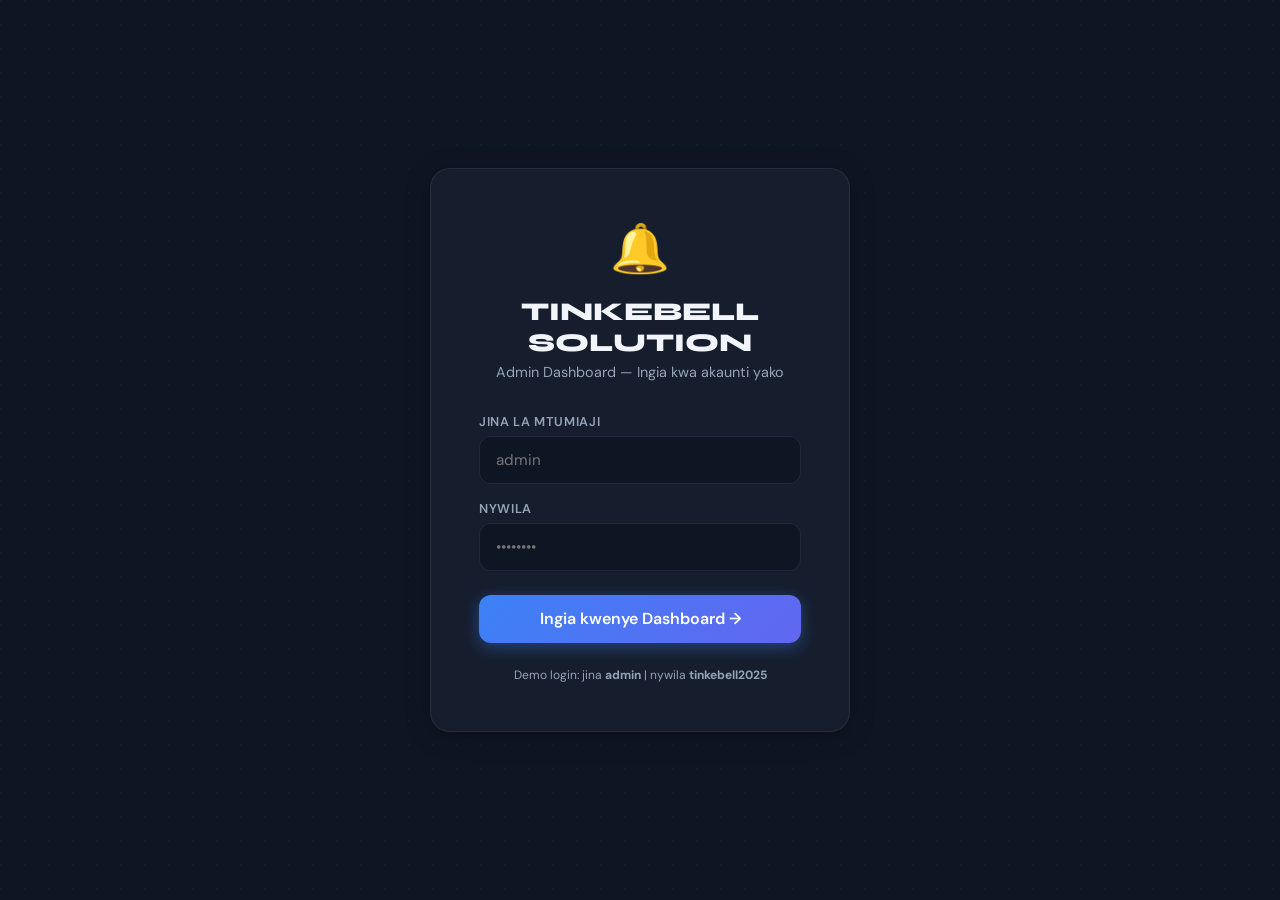
==== admin/admin.html @ 5e6b2fd1 "Tinkebell solution" ====
<!DOCTYPE html>
<html lang="sw">
<head>
  <meta charset="UTF-8">
  <meta name="viewport" content="width=device-width, initial-scale=1.0">
  <title>TINKEBELL SOLUTION — Admin</title>

  <link href="https://fonts.googleapis.com/css2?family=Syne:wght@400;600;700;800&family=DM+Sans:wght@300;400;500;600&display=swap" rel="stylesheet">

  <link rel="stylesheet" href="admin.css">
</head>
<body>

<div id="loginScreen">
  <div class="login-box">

    <!-- Logo ya kampuni inayozunguka -->
    <span class="login-logo">🔔</span>

    <h1 class="login-title">TINKEBELL SOLUTION</h1>
    <p class="login-sub">Admin Dashboard — Ingia kwa akaunti yako</p>

    <!-- Field ya jina la mtumiaji -->
    <div class="login-field">
      <label>JINA LA MTUMIAJI</label>
      <input type="text" id="loginUser" placeholder="admin" autocomplete="username">
    </div>

    <!-- Field ya nywila -->
    <!-- onkeydown="..." = bonyeza Enter ili uingie (badala ya kitufe) -->
    <div class="login-field">
      <label>NYWILA</label>
      <input type="password" id="loginPass" placeholder="••••••••"
             autocomplete="current-password">
    </div>

    <!-- Kitufe cha kuingia — onclick inapiga simu fanyaLogin() kwenye admin.js -->
    <button class="login-btn" onclick="fanyaLogin()">
      Ingia kwenye Dashboard →
    </button>

    <!-- Ujumbe wa kosa — imefichwa mwanzoni, admin.js itaifunua -->
    <p class="login-error" id="loginError">
      ⚠️ Jina au nywila si sahihi. Jaribu tena.
    </p>

    <!-- Maelezo ya demo kwa mtumiaji wa mara ya kwanza -->
    <p style="font-size:.75rem;color:var(--text2);margin-top:1.5rem;">
      Demo login: jina <strong>admin</strong> | nywila <strong>tinkebell2025</strong>
    </p>

  </div>
</div><!-- /loginScreen -->


<!-- ================================================================
     DASHBOARD — Imefichwa mpaka baada ya login
     style="display:none" itaondolewa na admin.js baada ya login
     ================================================================ -->
<div id="dashboard">
  <div class="layout">


    <!-- ============================================================
         SIDEBAR — Menyu ya upande wa kushoto
         ============================================================ -->
    <aside class="sidebar">

      <!-- Logo ya kampuni juu ya sidebar -->
      <div class="sidebar-logo">
        <span class="sidebar-logo-icon">🔔</span>
        <span class="sidebar-logo-text">TINKEBELL <span>ADMIN</span></span>
      </div>

      <!--
        Kiungo cha kurudi website kuu ya wateja
        ../index.html = nenda folder moja juu (kutoka admin/ → /)
        target="_blank" = fungua tab mpya (dashboard inabaki wazi)
      -->
      <a href="../index.html" target="_blank" class="nav-item"
         style="text-decoration:none; color:var(--text2);">
        <span class="nav-icon">🌐</span>
        <span>Ona Website</span>
      </a>

      <!-- Mstari wa kugawanya -->
      <div class="sidebar-divider"></div>

      <!--
        Vitufe vya navigation ya dashboard
        onclick="onyeshePage('overview', this)" =
          piga simu function onyeshePage() kwenye admin.js
          'overview' = jina la ukurasa
          this = kitufe kilichobonyezwa (kwa active state)
      -->
      <button class="nav-item active" onclick="onyeshePage('overview', this)">
        <span class="nav-icon">📊</span>
        <span>Muhtasari</span>
      </button>

      <button class="nav-item" onclick="onyeshePage('maombi', this)">
        <span class="nav-icon">📋</span>
        <span>Maombi Yote</span>
        <!-- Badge inaonyesha idadi ya maombi mapya — admin.js inaisasisha -->
        <span class="nav-badge" id="sidebarBadge">0</span>
      </button>

      <button class="nav-item" onclick="onyeshePage('ripoti', this)">
        <span class="nav-icon">📈</span>
        <span>Ripoti</span>
      </button>

      <button class="nav-item" onclick="onyeshePage('mipangilio', this)">
        <span class="nav-icon">⚙️</span>
        <span>Mipangilio</span>
      </button>

      <!-- Sehemu ya chini ya sidebar — maelezo ya mtumiaji -->
      <div class="sidebar-bottom">
        <div class="sidebar-user">
          <!-- Avatar ya herufi -->
          <div class="user-avatar">A</div>
          <div class="user-info">
            <div class="user-name">Theodora</div>
            <div class="user-role">Tinkebell Solution</div>
          </div>
          <!-- Kitufe cha kutoka — toka() ipo kwenye admin.js -->
          <button class="logout-btn" onclick="toka()" title="Toka">🚪</button>
        </div>
      </div>

    </aside><!-- /sidebar -->


    <!-- ============================================================
         MAIN CONTENT — Sehemu kuu ya dashboard (kulia)
         ============================================================ -->
    <main class="main">


      <!-- ==========================================
           PAGE 1: MUHTASARI (Overview)
           Inaonekana kwanza ukiingia
           ========================================== -->
      <div class="page active" id="page-overview">

        <!-- Kichwa cha ukurasa -->
        <div class="page-header">
          <div>
            <h1 class="page-title">Habari, Theodora! 👋</h1>
            <!-- Tarehe ya leo — inajazwa na admin.js -->
            <p class="page-sub" id="dateDisplay"></p>
          </div>
          <div class="header-actions">
            <!-- Kitufe cha kuongeza ombi jipya -->
            <button class="btn-add" onclick="funguaModalMpya()">
              + Ombi Jipya
            </button>
          </div>
        </div>

        <!-- Kadi 4 za takwimu — nambari zinajazwa na admin.js -->
        <div class="stats-grid">

          <div class="stat-card" style="--card-color:#3B82F6">
            <div class="stat-icon">📋</div>
            <div class="stat-num" id="statTotal">0</div>
            <div class="stat-label">Maombi Yote</div>
            <div class="stat-change neutral">Jumla ya maombi yote</div>
          </div>

          <div class="stat-card" style="--card-color:#F59E0B">
            <div class="stat-icon">⏳</div>
            <div class="stat-num" id="statProgress">0</div>
            <div class="stat-label">Yanayoendelea</div>
            <div class="stat-change neutral">Yanahitaji kufanywa</div>
          </div>

          <div class="stat-card" style="--card-color:#10B981">
            <div class="stat-icon">✅</div>
            <div class="stat-num" id="statDone">0</div>
            <div class="stat-label">Yaliyokamilika</div>
            <!-- id="statDoneRate" inajazwa na admin.js -->
            <div class="stat-change up" id="statDoneRate">— %</div>
          </div>

          <div class="stat-card" style="--card-color:#EF4444">
            <div class="stat-icon">🔴</div>
            <div class="stat-num" id="statNew">0</div>
            <div class="stat-label">Maombi Mapya</div>
            <div class="stat-change neutral">Hayajashughulikiwa</div>
          </div>

        </div><!-- /stats-grid -->

        <!-- Jedwali la maombi 5 ya hivi karibuni -->
        <div class="table-wrapper">
          <div class="table-header-row">
            <span class="table-title">📬 Maombi ya Hivi Karibuni</span>
            <!-- Bonyeza "Ona yote" ili uende ukurasa wa maombi -->
            <button class="action-btn"
              onclick="onyeshePage('maombi', document.querySelectorAll('.nav-item')[2])">
              Ona yote →
            </button>
          </div>
          <table>
            <thead>
              <tr>
                <th>#</th>
                <th>Mteja</th>
                <th>Huduma</th>
                <th>Tarehe</th>
                <th>Hali</th>
                <th>Vitendo</th>
              </tr>
            </thead>
            <!-- tbody hii inajazwa na renderTableRows() kwenye admin.js -->
            <tbody id="recentTable"></tbody>
          </table>
        </div>

      </div><!-- /page-overview -->


      <!-- ==========================================
           PAGE 2: MAOMBI YOTE
           ========================================== -->
      <div class="page" id="page-maombi">

        <div class="page-header">
          <div>
            <h1 class="page-title">Maombi Yote</h1>
            <p class="page-sub">Simamia maombi ya wateja wako</p>
          </div>
          <button class="btn-add" onclick="funguaModalMpya()">+ Ombi Jipya</button>
        </div>

        <!-- Upau wa kutafuta na kuchuja -->
        <div class="filter-bar">

          <!-- Sanduku la utafutaji wa maandishi -->
          <div class="search-box">
            <span class="search-icon">🔍</span>
            <!--
              oninput = fanya kila mara mtumiaji anaandika herufi
              filterMaombi() ipo kwenye admin.js
            -->
            <input type="text" id="searchInput"
                   placeholder="Tafuta kwa jina, simu, huduma..."
                   oninput="filterMaombi()">
          </div>

          <!-- Chuja kwa hali -->
          <select class="filter-select" id="statusFilter" onchange="filterMaombi()">
            <option value="">Hali Zote</option>
            <option value="Jipya">Jipya</option>
            <option value="Inaendelea">Inaendelea</option>
            <option value="Imekamilika">Imekamilika</option>
            <option value="Inahitaji Nyaraka">Inahitaji Nyaraka</option>
            <option value="Imebatilishwa">Imebatilishwa</option>
          </select>

          <!-- Chuja kwa huduma -->
          <select class="filter-select" id="serviceFilter" onchange="filterMaombi()">
            <option value="">Huduma Zote</option>
            <option value="TIN">TIN (TRA)</option>
            <option value="Tax Clearance">Tax Clearance</option>
            <option value="Tax Return">Tax Return</option>
            <option value="BRELA">BRELA</option>
            <option value="Leseni">Leseni (TAUSI)</option>
            <option value="Kuzaliwa">Cheti Kuzaliwa (RITHA)</option>
          </select>

          <!-- Kitufe cha kupakua CSV — exportCSV() ipo kwenye admin.js -->
          <button class="action-btn" onclick="exportCSV()">📥 Export CSV</button>

        </div><!-- /filter-bar -->

        <!-- Jedwali kamili la maombi yote -->
        <div class="table-wrapper">
          <div class="table-header-row">
            <span class="table-title">📋 Orodha ya Maombi</span>
            <!-- Idadi inasasishwa na admin.js -->
            <span class="table-count" id="tableCount">— maombi</span>
          </div>
          <table>
            <thead>
              <tr>
                <th>#</th>
                <th>Mteja</th>
                <th>Huduma</th>
                <th>Tarehe</th>
                <th>Hali</th>
                <th>Vitendo</th>
              </tr>
            </thead>
            <!-- tbody inajazwa na filterMaombi() → renderMaombiTable() -->
            <tbody id="mainTable"></tbody>
          </table>
          <!-- Inaonekana kama hakuna maombi yanayolingana na utafutaji -->
          <div id="emptyState" class="empty-state" style="display:none;">
            <div class="empty-icon">📭</div>
            <p>Hakuna maombi yanayolingana na utafutaji wako.</p>
          </div>
        </div>

      </div><!-- /page-maombi -->


      <!-- ==========================================
           PAGE 3: RIPOTI
           ========================================== -->
      <div class="page" id="page-ripoti">

        <div class="page-header">
          <div>
            <h1 class="page-title">Ripoti</h1>
            <p class="page-sub">Takwimu za biashara yako</p>
          </div>
          <!-- printRipoti() ipo kwenye admin.js -->
          <button class="action-btn" onclick="printRipoti()">🖨️ Print Ripoti</button>
        </div>

        <!-- Kadi 4 za ripoti — zinajazwa na renderRipoti() kwenye admin.js -->
        <div class="report-grid">

          <div class="report-card">
            <div class="report-card-title">📊 Maombi kwa Huduma</div>
            <div id="serviceChart"></div>
          </div>

          <div class="report-card">
            <div class="report-card-title">🎯 Hali ya Maombi</div>
            <div id="statusChart"></div>
          </div>

          <div class="report-card">
            <div class="report-card-title">📈 Muhtasari wa Takwimu</div>
            <div id="summaryStats"></div>
          </div>

          <div class="report-card">
            <div class="report-card-title">🕐 Shughuli za Hivi Karibuni</div>
            <div id="activityLog" style="max-height:280px;overflow-y:auto;"></div>
          </div>

        </div><!-- /report-grid -->

      </div><!-- /page-ripoti -->


      <!-- ==========================================
           PAGE 4: MIPANGILIO
           ========================================== -->
      <div class="page" id="page-mipangilio">

        <div class="page-header">
          <div>
            <h1 class="page-title">Mipangilio</h1>
            <p class="page-sub">Badilisha nywila na maelezo ya akaunti</p>
          </div>
        </div>

        <div style="max-width:500px;">

          <!-- Sehemu ya kubadilisha nywila -->
          <div class="report-card" style="margin-bottom:1.5rem;">
            <div class="report-card-title" style="margin-bottom:1rem;">🔑 Badilisha Nywila</div>

            <div class="form-group">
              <label class="form-label">NYWILA YA SASA</label>
              <input type="password" class="form-input" id="oldPass" placeholder="••••••••">
            </div>
            <div class="form-group">
              <label class="form-label">NYWILA MPYA</label>
              <input type="password" class="form-input" id="newPass" placeholder="••••••••">
            </div>
            <div class="form-group">
              <label class="form-label">THIBITISHA NYWILA MPYA</label>
              <input type="password" class="form-input" id="confirmPass" placeholder="••••••••">
            </div>

            <!-- badilishaNywila() ipo kwenye admin.js -->
            <button class="btn-save" onclick="badilishaNywila()">
              Hifadhi Nywila Mpya
            </button>
          </div>

          <!-- Sehemu ya hatari — futa data yote -->
          <div class="report-card">
            <div class="report-card-title" style="margin-bottom:1rem;">⚠️ Eneo la Hatari</div>
            <p style="font-size:.85rem;color:var(--text2);margin-bottom:1rem;">
              Futa data yote ya maombi. Hatua hii haiwezi kurejeshwa kabisa!
            </p>
            <button class="action-btn danger"
              style="background:rgba(239,68,68,.15);border-color:rgba(239,68,68,.3);color:var(--red);"
              onclick="if(confirm('Una uhakika kabisa? Data YOTE itafutwa na haiwezi kurejeshwa!')) futaDataYote()">
              🗑️ Futa Data Yote
            </button>
          </div>

        </div>

      </div><!-- /page-mipangilio -->


    </main><!-- /main -->
  </div><!-- /layout -->
</div><!-- /dashboard -->


<!-- ================================================================
     MODAL — Popup ya Kuongeza / Kuhariri Ombi
     Imefichwa mwanzoni — funguaModalMpya() au funguaModalEdit() inaifungua
     ================================================================ -->
<div class="modal-overlay" id="editModal">
  <div class="modal">

    <div class="modal-header">
      <!-- Kichwa kinabadilika: "Ombi Jipya" au "Hariri Ombi — Jina" -->
      <h2 class="modal-title" id="modalTitle">Ombi Jipya</h2>
      <!-- Funga modal — fungaModal() ipo kwenye admin.js -->
      <button class="modal-close" onclick="fungaModal()">✕</button>
    </div>

    <!-- Fomu ya ombi — fields 5 -->
    <div class="form-row">
      <!-- Jina kamili -->
      <div class="form-group">
        <label class="form-label">JINA KAMILI *</label>
        <input type="text" class="form-input" id="mJina" placeholder="Juma Ally">
      </div>
      <!-- Simu -->
      <div class="form-group">
        <label class="form-label">SIMU *</label>
        <input type="tel" class="form-input" id="mSimu" placeholder="+255 XXX XXX XXX">
      </div>
    </div>

    <div class="form-row">
      <!-- Barua pepe (si lazima) -->
      <div class="form-group">
        <label class="form-label">BARUA PEPE</label>
        <input type="email" class="form-input" id="mEmail" placeholder="mfano@gmail.com">
      </div>
      <!-- Chagua huduma -->
      <div class="form-group">
        <label class="form-label">HUDUMA *</label>
        <select class="form-select" id="mHuduma">
          <option value="">-- Chagua --</option>
          <option value="TIN">TIN (TRA)</option>
          <option value="Tax Clearance">Tax Clearance (TRA)</option>
          <option value="Tax Return">Tax Return (TRA)</option>
          <option value="BRELA">BRELA</option>
          <option value="Leseni">Leseni ya Biashara (TAUSI)</option>
          <option value="Kuzaliwa">Cheti cha Kuzaliwa (RITHA)</option>
        </select>
      </div>
    </div>

    <div class="form-row">
      <!-- Hali ya ombi -->
      <div class="form-group">
        <label class="form-label">HALI</label>
        <select class="form-select" id="mStatus">
          <option value="Jipya">🔵 Jipya</option>
          <option value="Inaendelea">🟡 Inaendelea</option>
          <option value="Inahitaji Nyaraka">🟣 Inahitaji Nyaraka</option>
          <option value="Imekamilika">🟢 Imekamilika</option>
          <option value="Imebatilishwa">🔴 Imebatilishwa</option>
        </select>
      </div>
      <!-- Tarehe ya ombi -->
      <div class="form-group">
        <label class="form-label">TAREHE</label>
        <input type="date" class="form-input" id="mTarehe">
      </div>
    </div>

    <!-- Maelezo ya ziada -->
    <div class="form-group">
      <label class="form-label">MAELEZO / NOTES</label>
      <textarea class="form-textarea" id="mNotes"
                placeholder="Maelezo ya ziada kuhusu ombi hili..."></textarea>
    </div>

    <!-- Sehemu ya kutuma WhatsApp — inaonekana moja kwa moja kwenye modal -->
    <div style="border-top:1px solid var(--border);padding-top:1rem;margin-top:.5rem;">
      <p style="font-size:.8rem;color:var(--text2);margin-bottom:.8rem;font-weight:600;">
        📱 TUMA UJUMBE KWA MTEJA
      </p>
      <!-- tumaWhatsApp() inatumia thamani za fields za juu -->
      <button class="wa-btn" onclick="tumaWhatsApp()">
        📱 Fungua WhatsApp — Tuma Ujumbe kwa Mteja
      </button>
    </div>

    <!-- Vitufe vya chini ya modal -->
    <div class="modal-footer">
      <button class="btn-cancel" onclick="fungaModal()">Ghairi</button>
      <!-- hifadhiOmbi() ipo kwenye admin.js — inaangalia na kuhifadhi -->
      <button class="btn-save" onclick="hifadhiOmbi()">💾 Hifadhi Ombi</button>
    </div>

  </div>
</div><!-- /modal -->


<!-- Toast notification — ujumbe mfupi wa mafanikio au kosa -->
<!-- Inajazwa na onyeshaToast() kwenye admin.js -->
<div id="toast"></div>

<script src="supabase-config.js"></script>

<!--
  Hatua ya 2: Pakia admin.js BAADAYE
  Inatumia db object iliyoundwa na supabase-config.js
-->
<script src="admin.js"></script>


</body>
</html>
---- admin/admin.css ----
/* ==================================================
   SEHEMU 1: CSS VARIABLES (Vigeuzi vya rangi)
   Badilisha thamani hapa - itabadilika kila mahali
   ================================================== */
:root {
  --bg:       #0F1623;
  --surface:  #161E2E;
  --surface2: #1C2840;
  --accent:   #3B82F6;
  --accent2:  #60A5FA;
  --green:    #10B981;
  --yellow:   #F59E0B;
  --red:      #EF4444;
  --purple:   #8B5CF6;
  --text:     #F1F5F9;
  --text2:    #94A3B8;
  --border:   rgba(255,255,255,0.07);
  --radius:   12px;
  --shadow:   0 4px 24px rgba(0,0,0,0.3);
}

/* ==================================================
   SEHEMU 2: RESET - Ondoa mipangilio ya default ya browser
   ================================================== */
* {
  margin: 0;
  padding: 0;
  box-sizing: border-box;
}

html {
  scroll-behavior: smooth;
}

a {
  text-decoration: none;
}

button {
  font-family: 'DM Sans', sans-serif;
  cursor: pointer;
}

input, select, textarea {
  font-family: 'DM Sans', sans-serif;
}

body {
  font-family: 'DM Sans', sans-serif;
  background: var(--bg);
  color: var(--text);
  min-height: 100vh;
  /* Background ya dots ndogo nyuma */
  background-image: radial-gradient(circle at 1px 1px, rgba(59,130,246,0.06) 1px, transparent 0);
  background-size: 24px 24px;
}

/* ==================================================
   SEHEMU 3: LOGIN SCREEN
   Inaonekana kwanza kabla ya kuingia dashboard
   ================================================== */
#loginScreen {
  min-height: 100vh;
  display: flex;
  align-items: center;
  justify-content: center;
  padding: 2rem;
}

/* Sanduku la login - kati ya skrini */
.login-box {
  background: var(--surface);
  border: 1px solid var(--border);
  border-radius: 20px;
  padding: 3rem;
  width: 100%;
  max-width: 420px;
  text-align: center;
  box-shadow: var(--shadow);
}

/* Logo ya kengele inayozunguka */
.login-logo {
  font-size: 3rem;
  margin-bottom: 1rem;
  display: block;
  animation: ringBell 3s ease-in-out infinite;
}

/* Animation ya kengele */
@keyframes ringBell {
  0%,  100% { transform: rotate(0deg); }
  10%        { transform: rotate(12deg); }
  20%        { transform: rotate(-10deg); }
  30%        { transform: rotate(6deg); }
  40%        { transform: rotate(-4deg); }
  50%        { transform: rotate(0deg); }
}

.login-title {
  font-family: 'Syne', sans-serif;
  font-size: 1.6rem;
  font-weight: 800;
  margin-bottom: 0.3rem;
}

.login-sub {
  color: var(--text2);
  font-size: 0.9rem;
  margin-bottom: 2rem;
}

/* Kila kikundi cha label + input */
.login-field {
  margin-bottom: 1rem;
  text-align: left;
}

.login-field label {
  display: block;
  font-size: 0.8rem;
  color: var(--text2);
  font-weight: 600;
  margin-bottom: 0.4rem;
  letter-spacing: 0.05em;
}

.login-field input {
  width: 100%;
  padding: 0.8rem 1rem;
  background: var(--bg);
  border: 1.5px solid var(--border);
  border-radius: var(--radius);
  color: var(--text);
  font-size: 0.95rem;
  outline: none;
  transition: border-color 0.2s;
}

.login-field input:focus {
  border-color: var(--accent);
}

/* Kitufe cha kuingia */
.login-btn {
  width: 100%;
  padding: 0.85rem;
  background: linear-gradient(135deg, var(--accent), #6366F1);
  color: white;
  border: none;
  border-radius: var(--radius);
  font-size: 1rem;
  font-weight: 600;
  transition: transform 0.2s, box-shadow 0.2s;
  box-shadow: 0 4px 15px rgba(59,130,246,0.4);
  margin-top: 0.5rem;
}

.login-btn:hover {
  transform: translateY(-2px);
  box-shadow: 0 8px 25px rgba(59,130,246,0.5);
}

/* Ujumbe wa kosa */
.login-error {
  color: var(--red);
  font-size: 0.82rem;
  margin-top: 0.8rem;
  display: none;
}

/* ==================================================
   SEHEMU 4: DASHBOARD LAYOUT
   Sidebar kushoto + Content kulia (Flexbox)
   ================================================== */
#dashboard {
  display: none; /* Imefichwa mpaka login */
}

.layout {
  display: flex;
  min-height: 100vh;
}

/* ==================================================
   SEHEMU 5: SIDEBAR (Menyu ya Upande)
   position:fixed = inabaki mahali hata ukiscroll
   ================================================== */
.sidebar {
  width: 240px;
  flex-shrink: 0;
  background: var(--surface);
  border-right: 1px solid var(--border);
  display: flex;
  flex-direction: column;
  padding: 1.5rem 1rem;
  position: fixed;
  top: 0;
  left: 0;
  bottom: 0;
  z-index: 100;
}

/* Logo juu ya sidebar */
.sidebar-logo {
  display: flex;
  align-items: center;
  gap: 0.6rem;
  padding: 0.5rem 0.5rem 1.5rem;
  border-bottom: 1px solid var(--border);
  margin-bottom: 1.5rem;
}

.sidebar-logo-icon {
  font-size: 1.6rem;
}

.sidebar-logo-text {
  font-family: 'Syne', sans-serif;
  font-size: 0.95rem;
  font-weight: 800;
}

.sidebar-logo-text span {
  color: var(--accent2);
}

/* Mstari wa kugawanya */
.sidebar-divider {
  border-top: 1px solid var(--border);
  margin: 0.5rem 0 0.8rem;
}

/* Kila kitufe cha sidebar */
.nav-item {
  display: flex;
  align-items: center;
  gap: 0.7rem;
  padding: 0.65rem 0.9rem;
  border-radius: var(--radius);
  color: var(--text2);
  font-size: 0.88rem;
  font-weight: 500;
  cursor: pointer;
  transition: all 0.2s;
  margin-bottom: 0.2rem;
  border: none;
  background: none;
  width: 100%;
  text-align: left;
}

.nav-item:hover {
  background: var(--surface2);
  color: var(--text);
}

/* Nav item inayochaguliwa sasa */
.nav-item.active {
  background: rgba(59,130,246,0.15);
  color: var(--accent2);
}

.nav-icon {
  font-size: 1.1rem;
  width: 22px;
  text-align: center;
}

/* Badge ya idadi ya maombi mapya */
.nav-badge {
  margin-left: auto;
  background: var(--accent);
  color: white;
  font-size: 0.68rem;
  font-weight: 700;
  padding: 0.15rem 0.5rem;
  border-radius: 20px;
  min-width: 20px;
  text-align: center;
}

/* Sehemu ya chini ya sidebar */
.sidebar-bottom {
  margin-top: auto;
}

.sidebar-user {
  display: flex;
  align-items: center;
  gap: 0.7rem;
  padding: 0.8rem;
  background: var(--surface2);
  border-radius: var(--radius);
}

/* Avatar ya herufi */
.user-avatar {
  width: 36px;
  height: 36px;
  border-radius: 50%;
  background: linear-gradient(135deg, var(--accent), #6366F1);
  display: flex;
  align-items: center;
  justify-content: center;
  font-weight: 700;
  font-size: 0.9rem;
  flex-shrink: 0;
}

.user-info {
  flex: 1;
}

.user-name {
  font-size: 0.82rem;
  font-weight: 600;
}

.user-role {
  font-size: 0.72rem;
  color: var(--text2);
}

/* Kitufe cha kutoka */
.logout-btn {
  background: none;
  border: none;
  color: var(--text2);
  cursor: pointer;
  font-size: 1.1rem;
  padding: 0.2rem;
  transition: color 0.2s;
}

.logout-btn:hover {
  color: var(--red);
}

/* ==================================================
   SEHEMU 6: MAIN CONTENT
   margin-left = nafasi ya sidebar (240px)
   ================================================== */
.main {
  margin-left: 240px;
  padding: 2rem;
  flex: 1;
}

/* Kichwa cha kila ukurasa */
.page-header {
  display: flex;
  justify-content: space-between;
  align-items: center;
  margin-bottom: 2rem;
}

.page-title {
  font-family: 'Syne', sans-serif;
  font-size: 1.6rem;
  font-weight: 800;
}

.page-sub {
  color: var(--text2);
  font-size: 0.88rem;
  margin-top: 0.2rem;
}

.header-actions {
  display: flex;
  gap: 0.8rem;
  align-items: center;
}

/* ==================================================
   SEHEMU 7: STATS CARDS (Kadi za Takwimu)
   CSS Grid inazipanga kwa safu 4
   ================================================== */
.stats-grid {
  display: grid;
  grid-template-columns: repeat(4, 1fr);
  gap: 1rem;
  margin-bottom: 2rem;
}

.stat-card {
  background: var(--surface);
  border: 1px solid var(--border);
  border-radius: var(--radius);
  padding: 1.4rem;
  position: relative;
  overflow: hidden;
  transition: transform 0.2s, border-color 0.2s;
}

.stat-card:hover {
  transform: translateY(-2px);
  border-color: rgba(59,130,246,0.25);
}

/* Mstari wa rangi juu ya kila kadi */
.stat-card::before {
  content: '';
  position: absolute;
  top: 0;
  left: 0;
  right: 0;
  height: 2px;
  background: var(--card-color, var(--accent));
}

.stat-icon {
  font-size: 1.5rem;
  margin-bottom: 0.8rem;
}

.stat-num {
  font-family: 'Syne', sans-serif;
  font-size: 2rem;
  font-weight: 800;
}

.stat-label {
  font-size: 0.8rem;
  color: var(--text2);
  margin-top: 0.2rem;
}

.stat-change {
  font-size: 0.75rem;
  margin-top: 0.5rem;
  font-weight: 500;
}

.stat-change.up      { color: var(--green); }
.stat-change.neutral { color: var(--text2); }

/* ==================================================
   SEHEMU 8: FILTER BAR (Upau wa Kutafuta)
   ================================================== */
.filter-bar {
  display: flex;
  gap: 0.8rem;
  align-items: center;
  margin-bottom: 1.2rem;
  flex-wrap: wrap;
}

/* Sanduku la utafutaji */
.search-box {
  flex: 1;
  min-width: 200px;
  display: flex;
  align-items: center;
  gap: 0.5rem;
  background: var(--surface);
  border: 1px solid var(--border);
  border-radius: var(--radius);
  padding: 0.6rem 1rem;
}

.search-box input {
  flex: 1;
  background: none;
  border: none;
  color: var(--text);
  font-size: 0.88rem;
  outline: none;
}

.search-box input::placeholder {
  color: var(--text2);
}

.search-icon {
  color: var(--text2);
  font-size: 0.9rem;
}

/* Dropdown ya kuchuja */
.filter-select {
  background: var(--surface);
  border: 1px solid var(--border);
  color: var(--text);
  padding: 0.6rem 1rem;
  border-radius: var(--radius);
  font-size: 0.85rem;
  outline: none;
  cursor: pointer;
}

.filter-select:focus {
  border-color: var(--accent);
}

/* ==================================================
   SEHEMU 9: TABLE (Jedwali la Maombi)
   ================================================== */
.table-wrapper {
  background: var(--surface);
  border: 1px solid var(--border);
  border-radius: var(--radius);
  overflow: hidden;
}

.table-header-row {
  display: flex;
  justify-content: space-between;
  align-items: center;
  padding: 1.2rem 1.5rem;
  border-bottom: 1px solid var(--border);
}

.table-title {
  font-weight: 600;
  font-size: 0.95rem;
}

.table-count {
  font-size: 0.8rem;
  color: var(--text2);
}

table {
  width: 100%;
  border-collapse: collapse;
}

thead th {
  text-align: left;
  padding: 0.9rem 1.2rem;
  font-size: 0.75rem;
  font-weight: 600;
  color: var(--text2);
  letter-spacing: 0.06em;
  text-transform: uppercase;
  border-bottom: 1px solid var(--border);
  background: var(--surface2);
}

tbody tr {
  border-bottom: 1px solid var(--border);
  transition: background 0.15s;
}

tbody tr:last-child {
  border-bottom: none;
}

tbody tr:hover {
  background: var(--surface2);
}

td {
  padding: 0.9rem 1.2rem;
  font-size: 0.87rem;
  vertical-align: middle;
}

.td-name  { font-weight: 600; }
.td-phone { color: var(--text2); font-size: 0.8rem; margin-top: 0.1rem; }

/* Status badges */
.badge {
  display: inline-flex;
  align-items: center;
  gap: 0.3rem;
  padding: 0.25rem 0.75rem;
  border-radius: 20px;
  font-size: 0.75rem;
  font-weight: 600;
  white-space: nowrap;
}

/* Dot ndogo kabla ya maandishi */
.badge::before {
  content: '';
  width: 6px;
  height: 6px;
  border-radius: 50%;
  background: currentColor;
}

.badge-new       { background: rgba(59,130,246,0.15);  color: #60A5FA; }
.badge-progress  { background: rgba(245,158,11,0.15);  color: #FCD34D; }
.badge-done      { background: rgba(16,185,129,0.15);  color: #34D399; }
.badge-docs      { background: rgba(139,92,246,0.15);  color: #A78BFA; }
.badge-cancelled { background: rgba(239,68,68,0.15);   color: #FCA5A5; }

/* Vitufe vya action kwenye kila row */
.action-btns {
  display: flex;
  gap: 0.4rem;
}

.action-btn {
  background: var(--surface2);
  border: 1px solid var(--border);
  color: var(--text2);
  padding: 0.35rem 0.7rem;
  border-radius: 8px;
  font-size: 0.78rem;
  font-weight: 500;
  transition: all 0.2s;
}

.action-btn:hover {
  background: var(--accent);
  border-color: var(--accent);
  color: white;
}

.action-btn.danger:hover {
  background: var(--red);
  border-color: var(--red);
  color: white;
}

/* ==================================================
   SEHEMU 10: MODAL (Popup ya Kuhariri)
   position:fixed = inafunika skrini nzima
   ================================================== */
.modal-overlay {
  display: none;
  position: fixed;
  inset: 0;
  z-index: 1000;
  background: rgba(0,0,0,0.7);
  backdrop-filter: blur(4px);
  align-items: center;
  justify-content: center;
  padding: 1rem;
}

/* .open inaonyesha modal */
.modal-overlay.open {
  display: flex;
}

.modal {
  background: var(--surface);
  border: 1px solid var(--border);
  border-radius: 20px;
  padding: 2rem;
  width: 100%;
  max-width: 540px;
  max-height: 90vh;
  overflow-y: auto;
  animation: modalIn 0.25s ease;
}

@keyframes modalIn {
  from { opacity: 0; transform: scale(0.95); }
  to   { opacity: 1; transform: scale(1); }
}

.modal-header {
  display: flex;
  justify-content: space-between;
  align-items: center;
  margin-bottom: 1.5rem;
}

.modal-title {
  font-family: 'Syne', sans-serif;
  font-size: 1.2rem;
  font-weight: 800;
}

/* Kitufe cha kufunga (X) */
.modal-close {
  background: var(--surface2);
  border: none;
  color: var(--text2);
  width: 32px;
  height: 32px;
  border-radius: 50%;
  font-size: 1rem;
  transition: all 0.2s;
}

.modal-close:hover {
  background: var(--red);
  color: white;
}

/* Grid ya form - safu 2 */
.form-row {
  display: grid;
  grid-template-columns: 1fr 1fr;
  gap: 1rem;
  margin-bottom: 1rem;
}

.form-group {
  margin-bottom: 1rem;
}

.form-label {
  display: block;
  font-size: 0.8rem;
  color: var(--text2);
  font-weight: 600;
  margin-bottom: 0.4rem;
  letter-spacing: 0.04em;
}

/* Input, Select, Textarea - style inayoshirikishwa */
.form-input,
.form-select,
.form-textarea {
  width: 100%;
  padding: 0.7rem 0.9rem;
  background: var(--bg);
  border: 1.5px solid var(--border);
  border-radius: var(--radius);
  color: var(--text);
  font-size: 0.88rem;
  outline: none;
  transition: border-color 0.2s;
}

.form-input:focus,
.form-select:focus,
.form-textarea:focus {
  border-color: var(--accent);
}

.form-textarea {
  resize: vertical;
  min-height: 80px;
}

.modal-footer {
  display: flex;
  gap: 0.8rem;
  margin-top: 1.5rem;
  justify-content: flex-end;
}

/* Kitufe cha kuhifadhi */
.btn-save {
  background: linear-gradient(135deg, var(--accent), #6366F1);
  color: white;
  border: none;
  padding: 0.7rem 1.8rem;
  border-radius: var(--radius);
  font-weight: 600;
  font-size: 0.9rem;
  transition: transform 0.2s;
}

.btn-save:hover {
  transform: translateY(-1px);
}

/* Kitufe cha kughairi */
.btn-cancel {
  background: var(--surface2);
  color: var(--text2);
  border: 1px solid var(--border);
  padding: 0.7rem 1.4rem;
  border-radius: var(--radius);
  font-weight: 500;
  font-size: 0.9rem;
}

/* Kitufe cha WhatsApp */
.wa-btn {
  width: 100%;
  padding: 0.85rem;
  background: #25D366;
  color: white;
  border: none;
  border-radius: var(--radius);
  font-weight: 700;
  font-size: 0.95rem;
  transition: transform 0.2s, background 0.2s;
}

.wa-btn:hover {
  transform: translateY(-2px);
  background: #1fba59;
}

/* ==================================================
   SEHEMU 11: BUTTONS (Vitufe)
   ================================================== */
.btn-add {
  display: flex;
  align-items: center;
  gap: 0.5rem;
  background: linear-gradient(135deg, var(--accent), #6366F1);
  color: white;
  border: none;
  padding: 0.65rem 1.4rem;
  border-radius: var(--radius);
  font-weight: 600;
  font-size: 0.88rem;
  box-shadow: 0 4px 15px rgba(59,130,246,0.35);
  transition: transform 0.2s;
}

.btn-add:hover {
  transform: translateY(-2px);
}

/* ==================================================
   SEHEMU 12: PAGES (Kurasa za Dashboard)
   Kila page imefichwa - .active inaonyesha
   ================================================== */
.page        { display: none; }
.page.active { display: block; }

/* ==================================================
   SEHEMU 13: REPORT CARDS (Kadi za Ripoti)
   ================================================== */
.report-grid {
  display: grid;
  grid-template-columns: 1fr 1fr;
  gap: 1.5rem;
}

.report-card {
  background: var(--surface);
  border: 1px solid var(--border);
  border-radius: var(--radius);
  padding: 1.5rem;
}

.report-card-title {
  font-weight: 700;
  font-size: 0.95rem;
  margin-bottom: 1.2rem;
}

/* Bar chart ya ripoti */
.bar-item {
  display: flex;
  align-items: center;
  gap: 0.8rem;
  margin-bottom: 0.8rem;
}

.bar-label {
  font-size: 0.82rem;
  color: var(--text2);
  width: 130px;
  flex-shrink: 0;
}

.bar-track {
  flex: 1;
  background: var(--surface2);
  border-radius: 4px;
  height: 8px;
  overflow: hidden;
}

.bar-fill {
  height: 100%;
  border-radius: 4px;
  transition: width 1s ease;
}

.bar-count {
  font-size: 0.8rem;
  font-weight: 600;
  width: 24px;
  text-align: right;
}

.donut-wrap {
  display: flex;
  align-items: center;
  gap: 1.5rem;
}

.legend-item {
  display: flex;
  align-items: center;
  gap: 0.5rem;
  margin-bottom: 0.5rem;
  font-size: 0.82rem;
}

.legend-dot {
  width: 10px;
  height: 10px;
  border-radius: 50%;
  flex-shrink: 0;
}

/* ==================================================
   SEHEMU 14: TOAST NOTIFICATION
   Ujumbe mfupi unaotokea chini kisha unapotea
   ================================================== */
#toast {
  position: fixed;
  bottom: 2rem;
  right: 2rem;
  z-index: 9999;
  background: var(--surface);
  border: 1px solid var(--border);
  border-radius: var(--radius);
  padding: 1rem 1.5rem;
  font-size: 0.88rem;
  font-weight: 500;
  box-shadow: var(--shadow);
  opacity: 0;
  transform: translateY(10px);
  transition: all 0.3s;
  display: flex;
  align-items: center;
  gap: 0.6rem;
  pointer-events: none;
}

/* Inaonyeshwa - JS inaongeza class hii */
#toast.show {
  opacity: 1;
  transform: translateY(0);
}

#toast.success { border-left: 3px solid var(--green); }
#toast.error   { border-left: 3px solid var(--red); }

/* ==================================================
   SEHEMU 15: EMPTY STATE
   Inaonekana hakuna data
   ================================================== */
.empty-state {
  text-align: center;
  padding: 4rem 2rem;
  color: var(--text2);
}

.empty-icon {
  font-size: 3rem;
  margin-bottom: 1rem;
  opacity: 0.4;
}

/* ==================================================
   SEHEMU 16: RESPONSIVE - Simu na Tablet
   @media = badilisha CSS kwa ukubwa wa skrini
   ================================================== */
@media (max-width: 900px) {
  /* Punguza sidebar */
  .sidebar { width: 60px; }

  /* Ficha maandishi - onyesha icons tu */
  .sidebar-logo-text,
  .nav-item span:not(.nav-badge),
  .user-info,
  .logout-btn,
  .sidebar-divider { display: none; }

  .main { margin-left: 60px; }

  .stats-grid  { grid-template-columns: 1fr 1fr; }
  .report-grid { grid-template-columns: 1fr; }
}

@media (max-width: 600px) {
  .stats-grid { grid-template-columns: 1fr; }
  .form-row   { grid-template-columns: 1fr; }
}
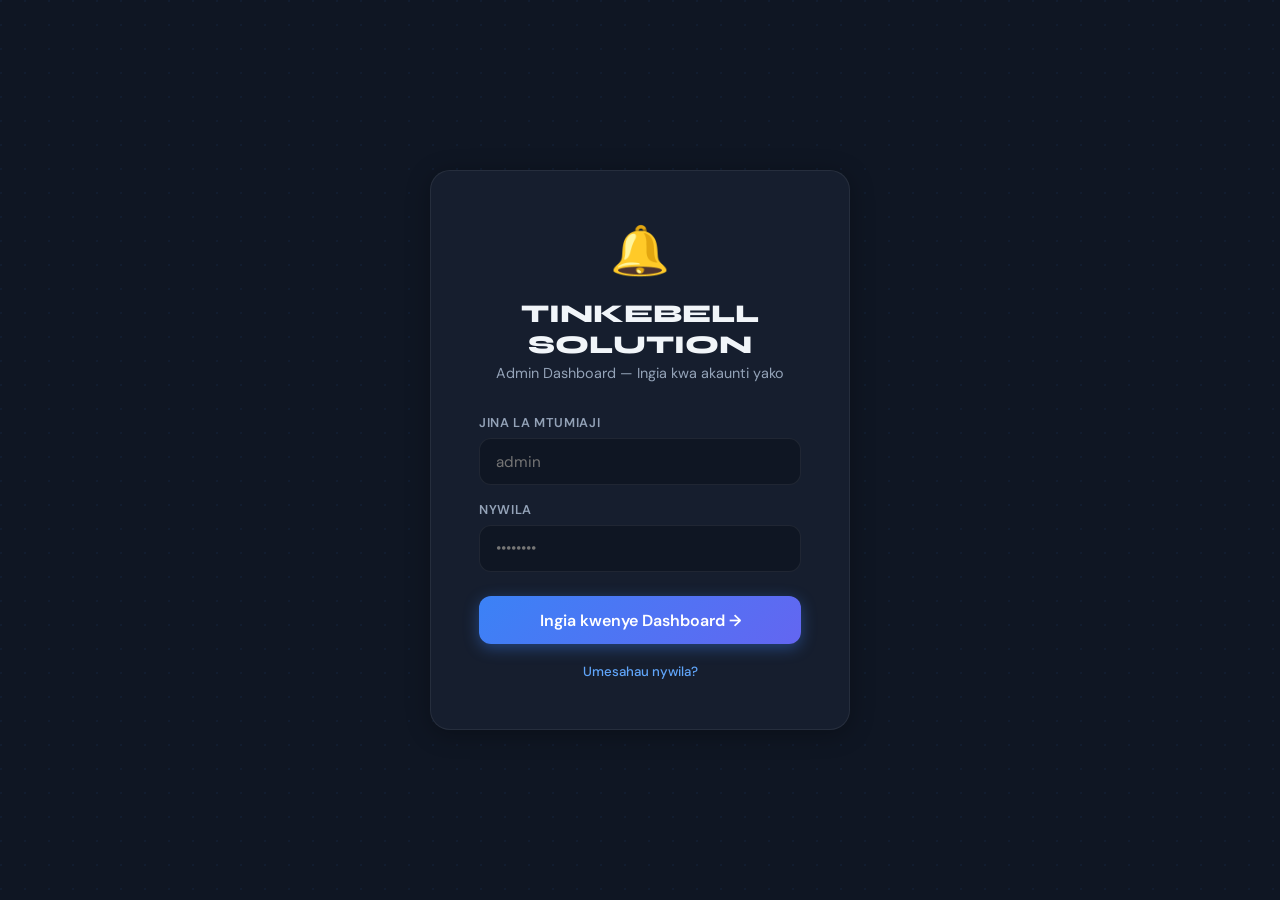
==== commit 04bc1f05: "Fix: Admin part" ====
--- a/admin/admin.html
+++ b/admin/admin.html
@@ -1,16 +1,44 @@
 <!DOCTYPE html>
+<!--
+  ================================================================
+  TINKEBELL SOLUTION — Admin Dashboard
+  Faili: admin.html
+  ================================================================
+  Faili hii inashikilia MUUNDO tu wa dashboard.
+  Rangi na muundo  → admin.css
+  Vitendo na mantiki → admin.js
+
+  Jinsi faili tatu zinavyounganishwa:
+    admin.html  ← unaunganisha →  admin.css  (line 14)
+    admin.html  ← unaunganisha →  admin.js   (line ya mwisho)
+  ================================================================
+-->
 <html lang="sw">
 <head>
   <meta charset="UTF-8">
   <meta name="viewport" content="width=device-width, initial-scale=1.0">
   <title>TINKEBELL SOLUTION — Admin</title>
 
+  <!--
+    Google Fonts — Fonts nzuri mbili:
+    Syne    = kwa vichwa vikubwa (bold na ya kisasa)
+    DM Sans = kwa maandishi ya kawaida (rahisi kusoma)
+  -->
   <link href="https://fonts.googleapis.com/css2?family=Syne:wght@400;600;700;800&family=DM+Sans:wght@300;400;500;600&display=swap" rel="stylesheet">
 
+  <!--
+    Unganisha admin.css — muundo wote wa rangi na mpangilio
+    href="admin.css" = faili ipo kwenye folder moja (admin/)
+  -->
   <link rel="stylesheet" href="admin.css">
 </head>
 <body>
 
+
+<!-- ================================================================
+     LOGIN SCREEN — Inaonekana kwanza kabla ya kuingia
+     Baada ya kuingia itafichwa na dashboard itaonekana
+     ================================================================ -->
 <div id="loginScreen">
   <div class="login-box">
 
@@ -44,13 +72,66 @@
       ⚠️ Jina au nywila si sahihi. Jaribu tena.
     </p>
 
-    <!-- Maelezo ya demo kwa mtumiaji wa mara ya kwanza -->
-    <p style="font-size:.75rem;color:var(--text2);margin-top:1.5rem;">
-      Demo login: jina <strong>admin</strong> | nywila <strong>tinkebell2025</strong>
+    <!-- Kiungo cha kusahau nywila -->
+    <p style="margin-top:1rem;">
+      <a href="#" onclick="funguaForgotPassword()" class="forgot-link">
+        Umesahau nywila?
+      </a>
     </p>
 
   </div>
 </div><!-- /loginScreen -->
+
+<!-- ================================================================
+     FORGOT PASSWORD MODAL
+     Popup inayoonekana mtumiaji akisahau nywila
+     ================================================================ -->
+<div class="modal-overlay" id="forgotModal">
+  <div class="modal" style="max-width:400px;">
+
+    <div class="modal-header">
+      <h2 class="modal-title">🔑 Weka Nywila Mpya</h2>
+      <button class="modal-close" onclick="fungaForgotModal()">✕</button>
+    </div>
+
+    <!-- Maelezo -->
+    <p style="font-size:.85rem;color:var(--text2);margin-bottom:1.5rem;line-height:1.6;">
+      Weka nywila mpya hapa chini. Baada ya kubadilisha, utahitaji kuingia tena.
+    </p>
+
+    <!-- Nywila Mpya -->
+    <div class="form-group">
+      <label class="form-label">NYWILA MPYA *</label>
+      <input type="password" class="form-input" id="forgotNewPass"
+             placeholder="Andika nywila mpya (angalau herufi 6)">
+    </div>
+
+    <!-- Thibitisha Nywila -->
+    <div class="form-group">
+      <label class="form-label">THIBITISHA NYWILA *</label>
+      <input type="password" class="form-input" id="forgotConfirmPass"
+             placeholder="Andika tena nywila hiyo hiyo">
+    </div>
+
+    <!-- Ujumbe wa kosa -->
+    <p class="login-error" id="forgotError" style="display:none;margin-bottom:1rem;">
+    </p>
+
+    <!-- Ujumbe wa mafanikio -->
+    <p id="forgotSuccess"
+       style="display:none;color:var(--green);font-size:.85rem;margin-bottom:1rem;font-weight:600;">
+      ✅ Nywila imebadilishwa! Ingia sasa.
+    </p>
+
+    <div class="modal-footer">
+      <button class="btn-cancel" onclick="fungaForgotModal()">Ghairi</button>
+      <button class="btn-save" onclick="hifadhiNywilaMpya()">
+        💾 Hifadhi Nywila
+      </button>
+    </div>
+
+  </div>
+</div><!-- /forgotModal -->
 
 
 <!-- ================================================================
@@ -121,7 +202,7 @@
           <!-- Avatar ya herufi -->
           <div class="user-avatar">A</div>
           <div class="user-info">
-            <div class="user-name">Theodora</div>
+            <div class="user-name">Admin</div>
             <div class="user-role">Tinkebell Solution</div>
           </div>
           <!-- Kitufe cha kutoka — toka() ipo kwenye admin.js -->
@@ -147,15 +228,19 @@
         <!-- Kichwa cha ukurasa -->
         <div class="page-header">
           <div>
-            <h1 class="page-title">Habari, Theodora! 👋</h1>
+            <h1 class="page-title">Habari, Admin! 👋</h1>
             <!-- Tarehe ya leo — inajazwa na admin.js -->
             <p class="page-sub" id="dateDisplay"></p>
           </div>
           <div class="header-actions">
             <!-- Kitufe cha kuongeza ombi jipya -->
-            <button class="btn-add" onclick="funguaModalMpya()">
-              + Ombi Jipya
-            </button>
+            <!-- Kitufe cha kupakia upya data kutoka Supabase -->
+          <button class="action-btn" onclick="paikiDataSupabase()" style="margin-right:.5rem;">
+            🔄 Refresh
+          </button>
+          <button class="btn-add" onclick="funguaModalMpya()">
+            + Ombi Jipya
+          </button>
           </div>
         </div>
 
--- a/admin/admin.css
+++ b/admin/admin.css
@@ -1,7 +1,4 @@
-/* ==================================================
-   SEHEMU 1: CSS VARIABLES (Vigeuzi vya rangi)
-   Badilisha thamani hapa - itabadilika kila mahali
-   ================================================== */
+
 :root {
   --bg:       #0F1623;
   --surface:  #161E2E;
@@ -966,4 +963,20 @@
 @media (max-width: 600px) {
   .stats-grid { grid-template-columns: 1fr; }
   .form-row   { grid-template-columns: 1fr; }
+}
+
+/* ==================================================
+   FORGOT PASSWORD - Kiungo cha kusahau nywila
+   ================================================== */
+.forgot-link {
+  color: var(--accent2);
+  font-size: 0.83rem;
+  font-weight: 500;
+  text-decoration: none;
+  transition: color 0.2s;
+}
+
+.forgot-link:hover {
+  color: var(--accent);
+  text-decoration: underline;
 }
